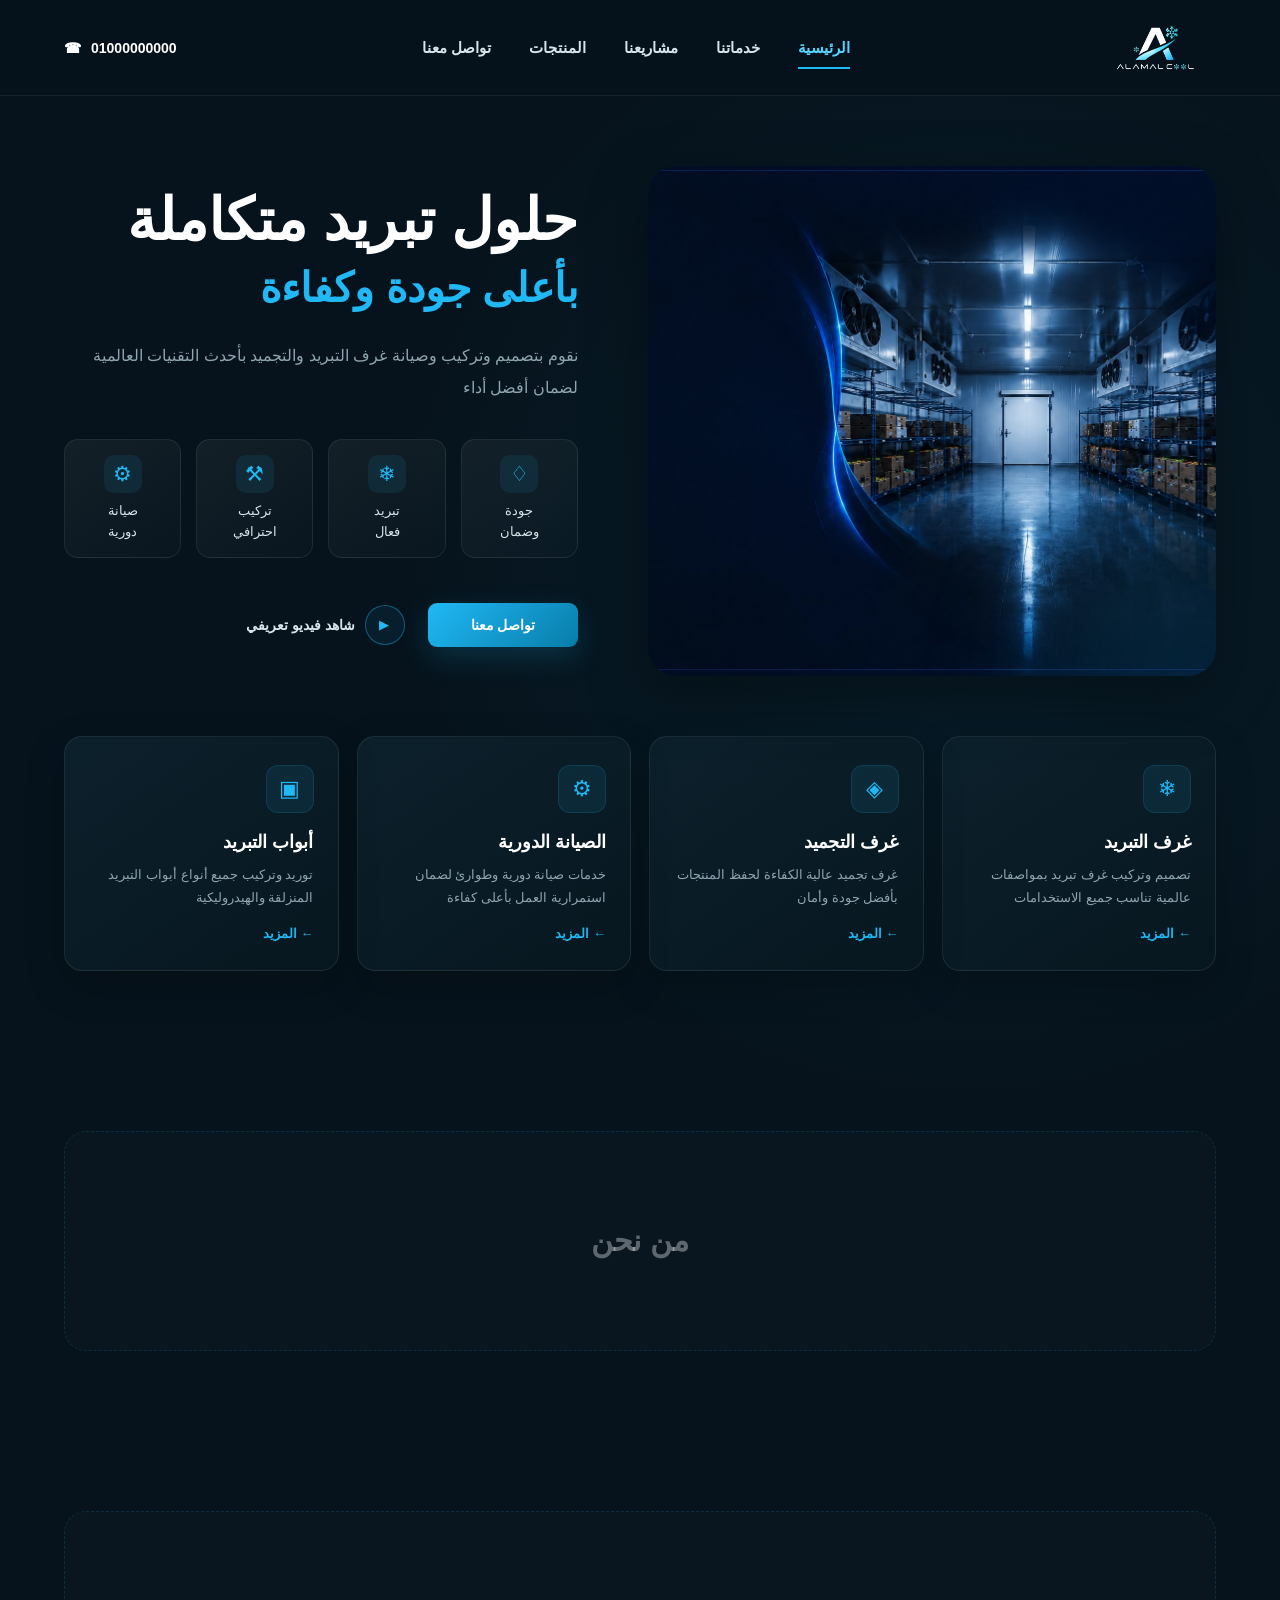
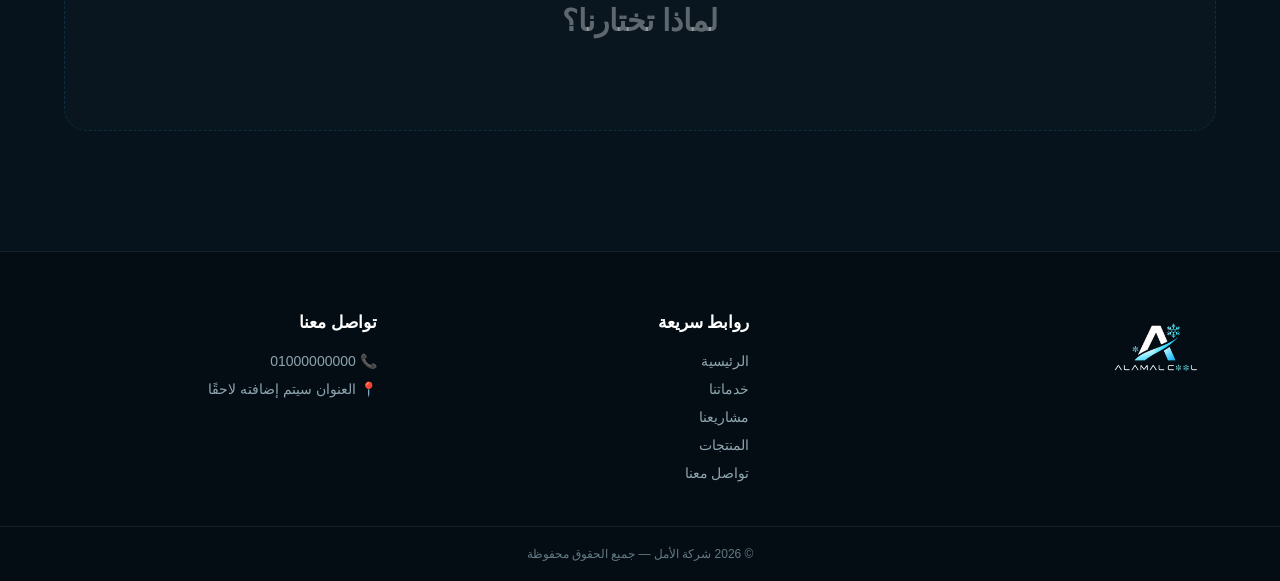
==== index.html @ 34ac8efd "Add files via upload" ====
<!DOCTYPE html>
<html lang="ar" dir="rtl">

<head>

    <meta charset="UTF-8">

    <meta name="viewport" content="width=device-width, initial-scale=1.0">

    <title>شركة الأمل | حلول التبريد</title>

    <link rel="stylesheet" href="Css/index.css">

</head>


<body>


    <!-- ================= NAVBAR ================= -->

    <nav class="navbar">

        <a href="index.html" class="logo">
            <img src="Images/logo.PNG" alt="شركة الأمل لحلول التبريد">
        </a>

        <button class="menu-button" id="menuButton" type="button" aria-label="فتح القائمة">
            ☰
        </button>

        <div class="nav-links" id="navLinks">

            <a href="index.html" class="active">
                الرئيسية
            </a>

            <a href="services.html">
                خدماتنا
            </a>

            <a href="projects.html">
                مشاريعنا
            </a>

            <a href="products.html">
                المنتجات
            </a>

            <a href="index.html#contact">
                تواصل معنا
            </a>

        </div>

        <a href="tel:01000000000" class="nav-phone">
            <span>☎</span>
            <span>01000000000</span>
        </a>

    </nav>



    <!-- ================= MAIN ================= -->

    <main>


        <!-- ================= HERO ================= -->

        <section class="hero">


            <!-- HERO TEXT -->

            <div class="hero-content">


                <h1>
                    حلول تبريد متكاملة
                </h1>


                <h2>
                    بأعلى جودة وكفاءة
                </h2>


                <p class="hero-description">

                    نقوم بتصميم وتركيب وصيانة غرف التبريد
                    والتجميد بأحدث التقنيات العالمية
                    لضمان أفضل أداء

                </p>



                <!-- HERO FEATURES -->

                <div class="hero-features">


                    <div class="hero-feature">

                        <div class="feature-icon">
                            ♢
                        </div>

                        <span>
                            جودة
                        </span>

                        <span>
                            وضمان
                        </span>

                    </div>



                    <div class="hero-feature">

                        <div class="feature-icon">
                            ❄
                        </div>

                        <span>
                            تبريد
                        </span>

                        <span>
                            فعال
                        </span>

                    </div>



                    <div class="hero-feature">

                        <div class="feature-icon">
                            ⚒
                        </div>

                        <span>
                            تركيب
                        </span>

                        <span>
                            احترافي
                        </span>

                    </div>



                    <div class="hero-feature">

                        <div class="feature-icon">
                            ⚙
                        </div>

                        <span>
                            صيانة
                        </span>

                        <span>
                            دورية
                        </span>

                    </div>


                </div>



                <!-- HERO BUTTONS -->

                <div class="hero-actions">


                    <a href="#contact" class="primary-button">

                        تواصل معنا

                    </a>


                    <a href="#video" class="video-button">

                        <span class="play-icon">
                            ▶
                        </span>

                        شاهد فيديو تعريفي

                    </a>


                </div>


            </div>



            <!-- ================= HERO IMAGE ================= -->

            <div class="hero-image">


                <img src="Images/hero.jpeg" alt="غرفة تبريد">


            </div>


        </section>



        <!-- ================= SERVICES ================= -->

        <section class="services" id="services">


            <!-- SERVICE 1 -->

            <div class="service-card">

                <div class="service-icon">
                    ❄
                </div>

                <div class="service-content">

                    <h3>
                        غرف التبريد
                    </h3>

                    <p>
                        تصميم وتركيب غرف تبريد
                        بمواصفات عالمية تناسب
                        جميع الاستخدامات
                    </p>

                    <a href="services.html">
                        ← المزيد
                    </a>

                </div>

            </div>



            <!-- SERVICE 2 -->

            <div class="service-card">

                <div class="service-icon">
                    ◈
                </div>

                <div class="service-content">

                    <h3>
                        غرف التجميد
                    </h3>

                    <p>
                        غرف تجميد عالية الكفاءة
                        لحفظ المنتجات بأفضل
                        جودة وأمان
                    </p>

                    <a href="services.html">
                        ← المزيد
                    </a>

                </div>

            </div>



            <!-- SERVICE 3 -->

            <div class="service-card">

                <div class="service-icon">
                    ⚙
                </div>

                <div class="service-content">

                    <h3>
                        الصيانة الدورية
                    </h3>

                    <p>
                        خدمات صيانة دورية وطوارئ
                        لضمان استمرارية العمل
                        بأعلى كفاءة
                    </p>

                    <a href="services.html">
                        ← المزيد
                    </a>

                </div>

            </div>



            <!-- SERVICE 4 -->

            <div class="service-card">

                <div class="service-icon">
                    ▣
                </div>

                <div class="service-content">

                    <h3>
                        أبواب التبريد
                    </h3>

                    <p>
                        توريد وتركيب جميع أنواع
                        أبواب التبريد المنزلقة
                        والهيدروليكية
                    </p>

                    <a href="services.html">
                        ← المزيد
                    </a>

                </div>

            </div>


        </section>



        <!-- ================= ABOUT US ================= -->

        <section class="about-section" id="about">

            <div class="section-placeholder">

                <h2>
                    من نحن
                </h2>

                <!-- المحتوى سيتم إضافته لاحقًا -->

            </div>

        </section>



        <!-- ================= WHY CHOOSE US ================= -->

        <section class="why-section" id="why-us">

            <div class="section-placeholder">

                <h2>
                    لماذا تختارنا؟
                </h2>

                <!-- المحتوى سيتم إضافته لاحقًا -->

            </div>

        </section>



        <!-- ================= VIDEO ================= -->

        <section class="video-section" id="video">

            <!-- الفيديو سيتم إضافته لاحقًا -->

        </section>



        <!-- ================= PROJECTS ================= -->

        <section class="projects-section" id="projects">

            <!-- المشاريع سيتم إضافتها لاحقًا -->

        </section>



        <!-- ================= PRODUCTS ================= -->

        <section class="products-section" id="products">

            <!-- المنتجات سيتم إضافتها لاحقًا -->

        </section>



        <!-- ================= CONTACT ================= -->

        <section class="contact-section" id="contact">

            <!-- بيانات التواصل سيتم إضافتها لاحقًا -->

        </section>


    </main>



    <!-- ================= FOOTER ================= -->

    <footer class="footer">


        <div class="footer-container">


            <!-- FOOTER LOGO -->

            <div class="footer-brand">

                <img src="Images/logo.PNG" alt="شركة الأمل لحلول التبريد">

            </div>



            <!-- FOOTER LINKS -->

            <div class="footer-links">

                <h3>
                    روابط سريعة
                </h3>

                <a href="index.html">
                    الرئيسية
                </a>

                <a href="services.html">
                    خدماتنا
                </a>

                <a href="projects.html">
                    مشاريعنا
                </a>

                <a href="products.html">
                    المنتجات
                </a>

                <a href="#contact">
                    تواصل معنا
                </a>

            </div>



            <!-- FOOTER CONTACT -->

            <div class="footer-contact">

                <h3>
                    تواصل معنا
                </h3>

                <p>
                    📞 01000000000
                </p>

                <p>
                    📍 العنوان سيتم إضافته لاحقًا
                </p>

            </div>


        </div>



        <div class="footer-bottom">

            <p>
                © 2026 شركة الأمل — جميع الحقوق محفوظة
            </p>

        </div>


    </footer>



    <!-- ================= JAVASCRIPT ================= -->

    <script src="Js/index.js"></script>


</body>

</html>
---- Css/index.css ----
/* =========================
   GLOBAL
========================= */

:root {

    --bg-dark: #06131c;

    --bg-dark-2: #0a1d28;

    --blue: #20b8f5;

    --blue-light: #55d4ff;

    --blue-dark: #087da9;

    --white: #ffffff;

    --text-light: #d7e5eb;

    --text-muted: #8ea5af;

    --border: rgba(255, 255, 255, 0.08);

    --shadow:
        0 20px 60px rgba(0, 0, 0, 0.35);

    --container: 1280px;

}


* {

    margin: 0;

    padding: 0;

    box-sizing: border-box;

}


html {

    scroll-behavior: smooth;

}


body {

    font-family:
        "Cairo",
        "Segoe UI",
        Tahoma,
        Arial,
        sans-serif;

    background:
        radial-gradient(circle at 75% 25%,
            rgba(20, 151, 205, 0.08),
            transparent 30%),
        var(--bg-dark);

    color: var(--white);

    overflow-x: hidden;

}


a {

    text-decoration: none;

    color: inherit;

}


button {

    font-family: inherit;

}


/* =========================
   NAVBAR
========================= */

.navbar {

    width: 100%;

    min-height: 88px;

    padding: 15px 5%;

    display: flex;

    align-items: center;

    justify-content: space-between;

    gap: 30px;

    position: relative;

    z-index: 1000;

    background:
        rgba(6, 19, 28, 0.94);

    border-bottom:
        1px solid var(--border);

    backdrop-filter: blur(14px);

}

.navbar.scrolled {
    background: rgba(6, 19, 28, 0.95);
    box-shadow: 0 10px 30px rgba(0, 0, 0, 0.25);
}


/* LOGO */

.logo {

    width: 120px;

    display: flex;

    align-items: center;

    justify-content: center;

}


.logo img {

    width: 100%;

    max-height: 65px;

    object-fit: contain;

    display: block;

}


/* NAV LINKS */

.nav-links {

    display: flex;

    align-items: center;

    justify-content: center;

    gap: 38px;

    flex: 1;

}


.nav-links a {

    position: relative;

    color: var(--text-light);

    font-size: 15px;

    font-weight: 600;

    padding: 12px 0;

    transition:
        color 0.3s ease;

}


.nav-links a::after {

    content: "";

    position: absolute;

    bottom: 0;

    right: 0;

    width: 0;

    height: 2px;

    background: var(--blue);

    transition:
        width 0.3s ease;

}


.nav-links a:hover,
.nav-links a.active {

    color: var(--blue-light);

}


.nav-links a:hover::after,
.nav-links a.active::after {

    width: 100%;

}


/* PHONE */

.nav-phone {

    display: flex;

    align-items: center;

    gap: 10px;

    color: var(--white);

    font-size: 14px;

    font-weight: 600;

    direction: ltr;

}


.phone-icon {

    width: 38px;

    height: 38px;

    border-radius: 50%;

    display: flex;

    align-items: center;

    justify-content: center;

    color: var(--blue);

    border:
        1px solid rgba(32, 184, 245, 0.35);

    background:
        rgba(32, 184, 245, 0.08);

}


/* MOBILE MENU */

.menu-button {

    display: none;

    width: 42px;

    height: 42px;

    border: 1px solid var(--border);

    border-radius: 10px;

    background:
        rgba(255, 255, 255, 0.04);

    color: var(--white);

    font-size: 22px;

    cursor: pointer;

}


/* =========================
   MAIN
========================= */

main {

    width: 100%;

}


/* =========================
   HERO
========================= */

.hero {

    width: min(var(--container),
            90%);

    min-height: 610px;

    margin: 0 auto;

    padding:
        70px 0 40px;

    display: grid;

    grid-template-columns:
        0.95fr 1.05fr;

    align-items: center;

    gap: 70px;

    direction: ltr;

}


/* HERO CONTENT */

.hero-content {

    direction: rtl;

    position: relative;

    z-index: 2;

}


.hero-content h1 {

    font-size:
        clamp(38px,
            4.5vw,
            68px);

    line-height: 1.25;

    font-weight: 900;

    color: var(--white);

    margin-bottom: 5px;

}


.hero-content h2 {

    font-size:
        clamp(28px,
            3.2vw,
            48px);

    line-height: 1.3;

    font-weight: 800;

    color: var(--blue);

    margin-bottom: 25px;

}


.hero-description {

    max-width: 600px;

    color: var(--text-muted);

    font-size: 16px;

    line-height: 2;

    margin-bottom: 35px;

}


/* =========================
   HERO FEATURES
========================= */

.hero-features {

    display: grid;

    grid-template-columns:
        repeat(4, 1fr);

    gap: 15px;

    max-width: 600px;

    margin-bottom: 35px;

}


.hero-feature {

    min-height: 105px;

    padding: 15px 10px;

    display: flex;

    flex-direction: column;

    align-items: center;

    justify-content: center;

    text-align: center;

    border:
        1px solid var(--border);

    border-radius: 14px;

    background:
        linear-gradient(145deg,
            rgba(255, 255, 255, 0.055),
            rgba(255, 255, 255, 0.015));

    transition:
        transform 0.3s ease,
        border-color 0.3s ease,
        background 0.3s ease;

}


.hero-feature:hover {

    transform:
        translateY(-5px);

    border-color:
        rgba(32, 184, 245, 0.35);

    background:
        rgba(32, 184, 245, 0.06);

}


.feature-icon {

    width: 38px;

    height: 38px;

    margin-bottom: 8px;

    display: flex;

    align-items: center;

    justify-content: center;

    border-radius: 10px;

    color: var(--blue);

    font-size: 21px;

    background:
        rgba(32, 184, 245, 0.09);

}


.hero-feature span {

    display: block;

    color: var(--text-light);

    font-size: 13px;

    line-height: 1.6;

}


/* =========================
   HERO BUTTONS
========================= */

.hero-actions {

    display: flex;

    align-items: center;

    gap: 15px;

    flex-wrap: wrap;

}


.primary-button {

    min-width: 150px;

    padding: 14px 25px;

    display: inline-flex;

    align-items: center;

    justify-content: center;

    border-radius: 9px;

    background:
        linear-gradient(135deg,
            var(--blue),
            var(--blue-dark));

    color: var(--white);

    font-size: 14px;

    font-weight: 700;

    box-shadow:
        0 10px 30px rgba(32, 184, 245, 0.18);

    transition:
        transform 0.3s ease,
        box-shadow 0.3s ease;

}


.primary-button:hover {

    transform:
        translateY(-3px);

    box-shadow:
        0 15px 35px rgba(32, 184, 245, 0.3);

}


.video-button {

    display: inline-flex;

    align-items: center;

    gap: 10px;

    color: var(--text-light);

    font-size: 14px;

    font-weight: 600;

    padding: 12px 8px;

    transition:
        color 0.3s ease;

}


.video-button:hover {

    color: var(--blue-light);

}


.play-icon {

    width: 40px;

    height: 40px;

    display: flex;

    align-items: center;

    justify-content: center;

    border:
        1px solid rgba(32, 184, 245, 0.4);

    border-radius: 50%;

    color: var(--blue);

    font-size: 12px;

    padding-right: 2px;

    background:
        rgba(32, 184, 245, 0.07);

}


/* =========================
   HERO IMAGE
========================= */

.hero-image {

    height: 510px;

    position: relative;

    direction: rtl;

    border-radius: 28px;

    overflow: hidden;

    background:
        #0b202c;

    box-shadow:
        var(--shadow);

}


.hero-image::before {

    content: "";

    position: absolute;

    inset: 0;

    z-index: 1;

    background:
        linear-gradient(90deg,
            rgba(6, 19, 28, 0.15),
            transparent 55%);

    pointer-events: none;

}


.hero-image::after {

    content: "";

    position: absolute;

    width: 300px;

    height: 300px;

    right: -120px;

    bottom: -140px;

    border-radius: 50%;

    background:
        rgba(32, 184, 245, 0.12);

    filter: blur(60px);

}


.hero-image img {

    width: 100%;

    height: 100%;

    object-fit: cover;

    display: block;

}


/* =========================
   SERVICES
========================= */

.services {

    width: min(var(--container),
            90%);

    margin:
        0 auto;

    padding:
        20px 0 80px;

    display: grid;

    grid-template-columns:
        repeat(4, 1fr);

    gap: 18px;

}


.service-card {

    min-height: 205px;

    padding: 28px 24px;

    display: flex;

    flex-direction: column;

    justify-content: space-between;

    border:
        1px solid var(--border);

    border-radius: 18px;

    background:
        linear-gradient(145deg,
            #0c202b,
            #071720);

    box-shadow:
        0 15px 40px rgba(0, 0, 0, 0.2);

    transition:
        transform 0.3s ease,
        border-color 0.3s ease;

}


.service-card:hover {

    transform:
        translateY(-7px);

    border-color:
        rgba(32, 184, 245, 0.35);

}


.service-icon {

    width: 48px;

    height: 48px;

    display: flex;

    align-items: center;

    justify-content: center;

    border-radius: 12px;

    color: var(--blue);

    background:
        rgba(32, 184, 245, 0.09);

    border:
        1px solid rgba(32, 184, 245, 0.14);

    font-size: 22px;

    margin-bottom: 18px;

}


.service-content h3 {

    color: var(--white);

    font-size: 18px;

    margin-bottom: 10px;

}


.service-content p {

    color: var(--text-muted);

    font-size: 13px;

    line-height: 1.8;

    margin-bottom: 14px;

}


.service-content a {

    color: var(--blue);

    font-size: 13px;

    font-weight: 700;

}


.service-content a:hover {

    color: var(--blue-light);

}


/* =========================
   EMPTY SECTIONS
========================= */

.about-section,
.why-section,
.video-section,
.projects-section,
.products-section,
.contact-section {

    width: min(var(--container),
            90%);

    margin: 0 auto;

}


.about-section,
.why-section {

    min-height: 300px;

    padding:
        80px 0;

}


.section-placeholder {

    min-height: 220px;

    display: flex;

    align-items: center;

    justify-content: center;

    border:
        1px dashed rgba(32, 184, 245, 0.15);

    border-radius: 22px;

    background:
        rgba(255, 255, 255, 0.015);

}


.section-placeholder h2 {

    color:
        rgba(255, 255, 255, 0.35);

    font-size: 30px;

}


/* =========================
   FOOTER
========================= */

.footer {

    margin-top: 40px;

    background:
        #040d13;

    border-top:
        1px solid var(--border);

}


.footer-container {

    width: min(var(--container),
            90%);

    margin: 0 auto;

    padding:
        60px 0 45px;

    display: grid;

    grid-template-columns:
        1.3fr 1fr 1fr;

    gap: 60px;

}


.footer-brand img {

    width: 120px;

    max-height: 70px;

    object-fit: contain;

    margin-bottom: 15px;

}


.footer-brand p {

    color: var(--text-muted);

    font-size: 14px;

}


.footer-links,
.footer-contact {

    display: flex;

    flex-direction: column;

    align-items: flex-start;

    gap: 12px;

}


.footer-links h3,
.footer-contact h3 {

    color: var(--white);

    font-size: 17px;

    margin-bottom: 8px;

}


.footer-links a {

    color: var(--text-muted);

    font-size: 14px;

    transition:
        color 0.3s ease;

}


.footer-links a:hover {

    color: var(--blue);

}


.footer-contact p {

    color: var(--text-muted);

    font-size: 14px;

}


.footer-bottom {

    padding:
        20px 5%;

    text-align: center;

    border-top:
        1px solid var(--border);

}


.footer-bottom p {

    color: #637984;

    font-size: 12px;

}


/* =========================
   RESPONSIVE
========================= */

@media (max-width: 1050px) {


    .navbar {

        gap: 18px;

    }


    .nav-links {

        gap: 20px;

    }


    .nav-phone {

        display: none;

    }


    .hero {

        gap: 40px;

    }


    .services {

        grid-template-columns:
            repeat(2, 1fr);

    }

}


@media (max-width: 800px) {


    .navbar {

        min-height: 75px;

        padding:
            10px 5%;

    }


    .logo {

        width: 95px;

    }


    .logo img {

        max-height: 55px;

    }


    .menu-button {

        display: flex;

        align-items: center;

        justify-content: center;

        order: 3;

    }


    .nav-links {

        position: absolute;

        top: 100%;

        right: 5%;

        left: 5%;

        padding: 15px;

        display: none;

        flex-direction: column;

        align-items: stretch;

        gap: 4px;

        border:
            1px solid var(--border);

        border-radius: 14px;

        background:
            #081a24;

        box-shadow:
            var(--shadow);

    }


    .nav-links.show {

        display: flex;

    }


    .nav-links a {

        padding: 13px 15px;

        border-radius: 8px;

    }


    .nav-links a:hover {

        background:
            rgba(32, 184, 245, 0.06);

    }


    .nav-links a::after {

        display: none;

    }


    .hero {

        grid-template-columns: 1fr;

        padding-top: 45px;

    }


    .hero-content {

        text-align: center;

    }


    .hero-description {

        margin-left: auto;

        margin-right: auto;

    }


    .hero-features {

        margin-left: auto;

        margin-right: auto;

    }


    .hero-actions {

        justify-content: center;

    }


    .hero-image {

        height: 400px;

        order: -1;

    }


    .footer-container {

        grid-template-columns: 1fr 1fr;

        gap: 40px;

    }


    .footer-brand {

        grid-column: 1 / -1;

    }

}


@media (max-width: 520px) {


    .hero {

        width: 92%;

        padding:
            35px 0;

    }


    .hero-content h1 {

        font-size: 34px;

    }


    .hero-content h2 {

        font-size: 25px;

    }


    .hero-description {

        font-size: 14px;

    }


    .hero-features {

        grid-template-columns:
            repeat(2, 1fr);

    }


    .hero-image {

        height: 300px;

        border-radius: 20px;

    }


    .services {

        width: 92%;

        grid-template-columns: 1fr;

        padding-bottom: 50px;

    }


    .service-card {

        min-height: 180px;

    }


    .about-section,
    .why-section {

        width: 92%;

        padding:
            45px 0;

    }


    .footer-container {

        width: 92%;

        grid-template-columns: 1fr;

    }


    .footer-brand {

        grid-column: auto;

    }


    .footer-links,
    .footer-contact {

        align-items: center;

        text-align: center;

    }

}
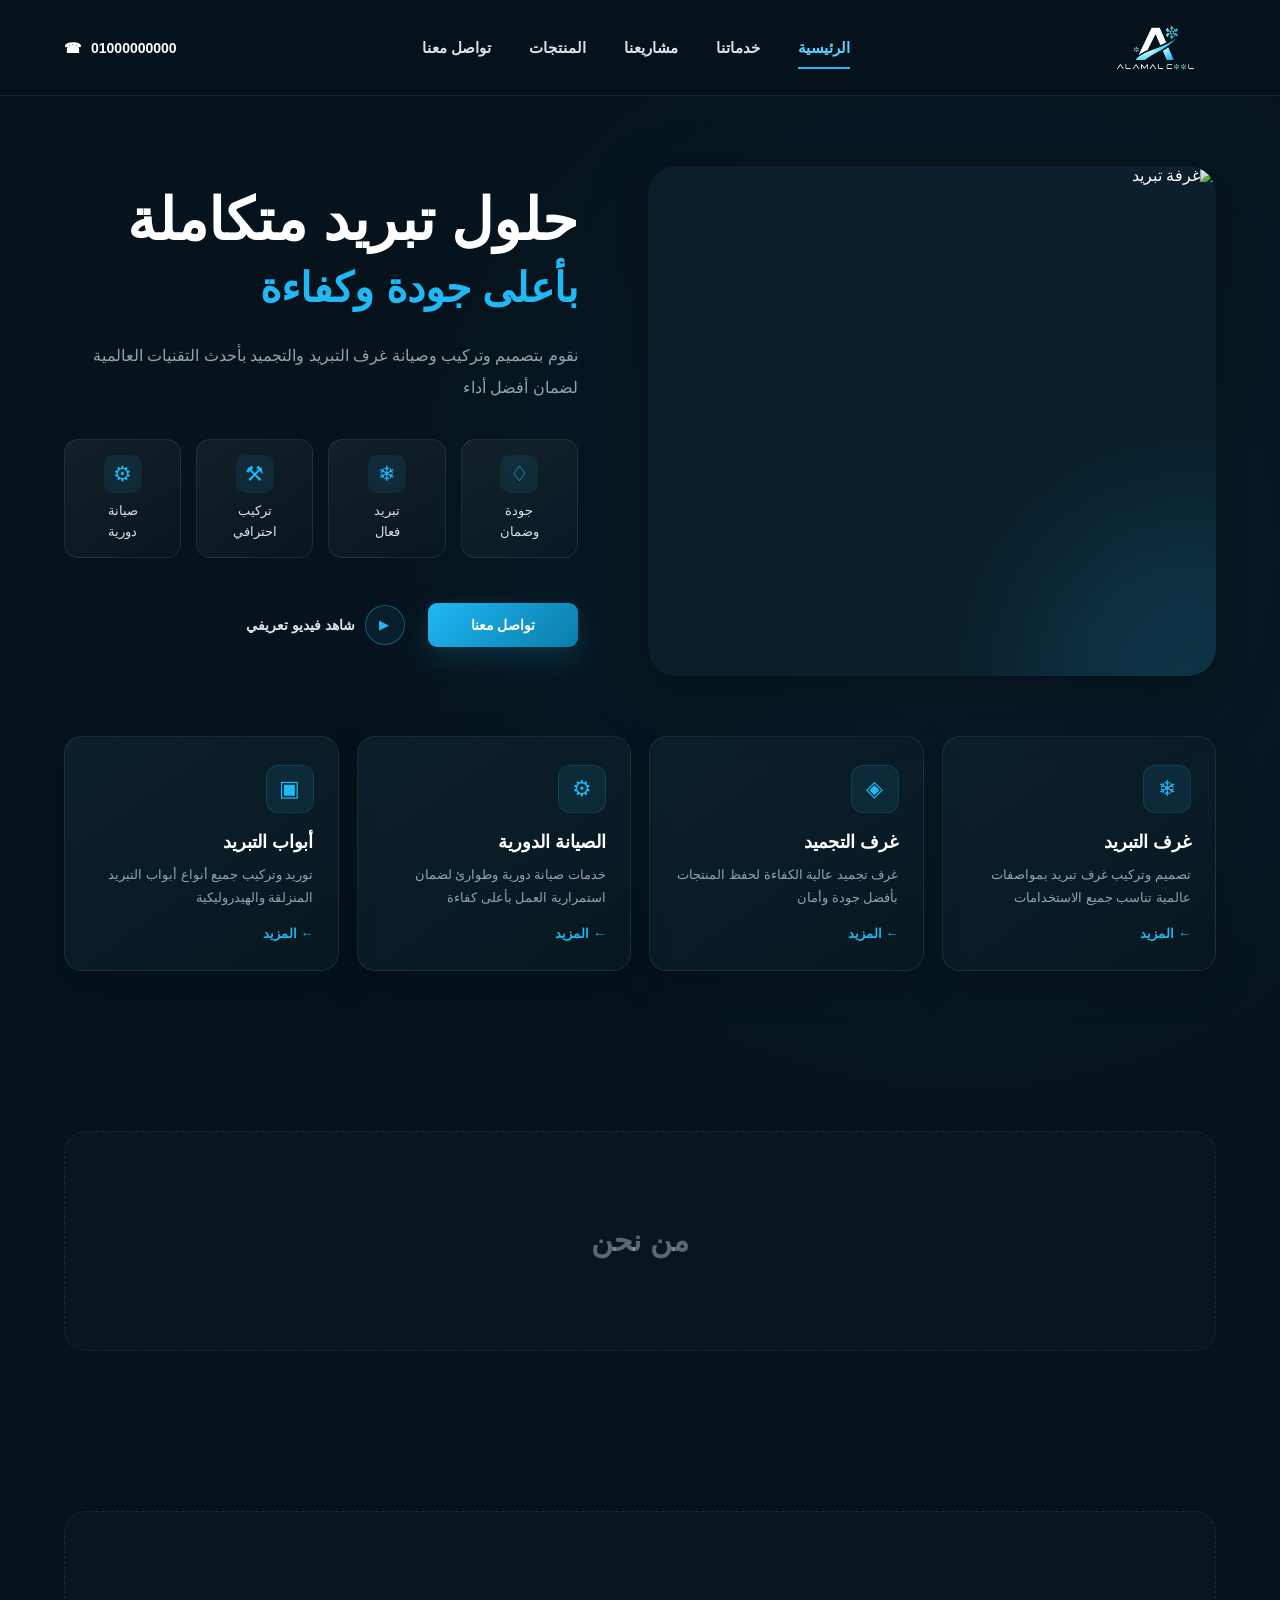
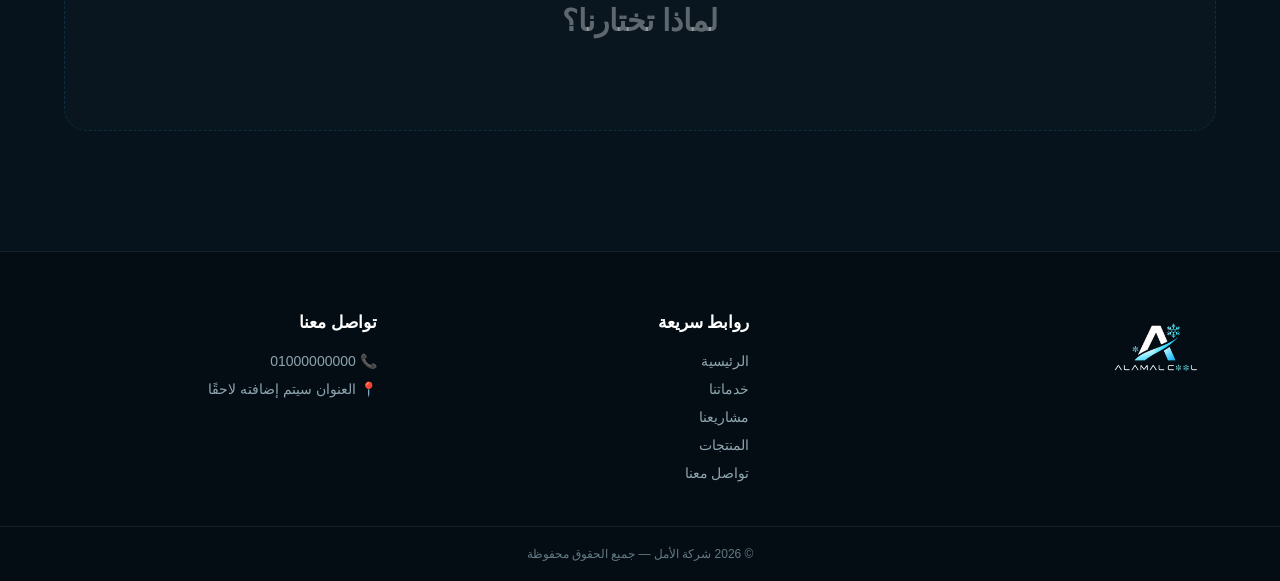
==== commit 37011633: "Add files via upload" ====
--- a/index.html
+++ b/index.html
@@ -212,7 +212,7 @@
             <div class="hero-image">
 
 
-                <img src="Images/hero.jpeg" alt="غرفة تبريد">
+                <img src="Images/new.jpeg" alt="غرفة تبريد">
 
 
             </div>
